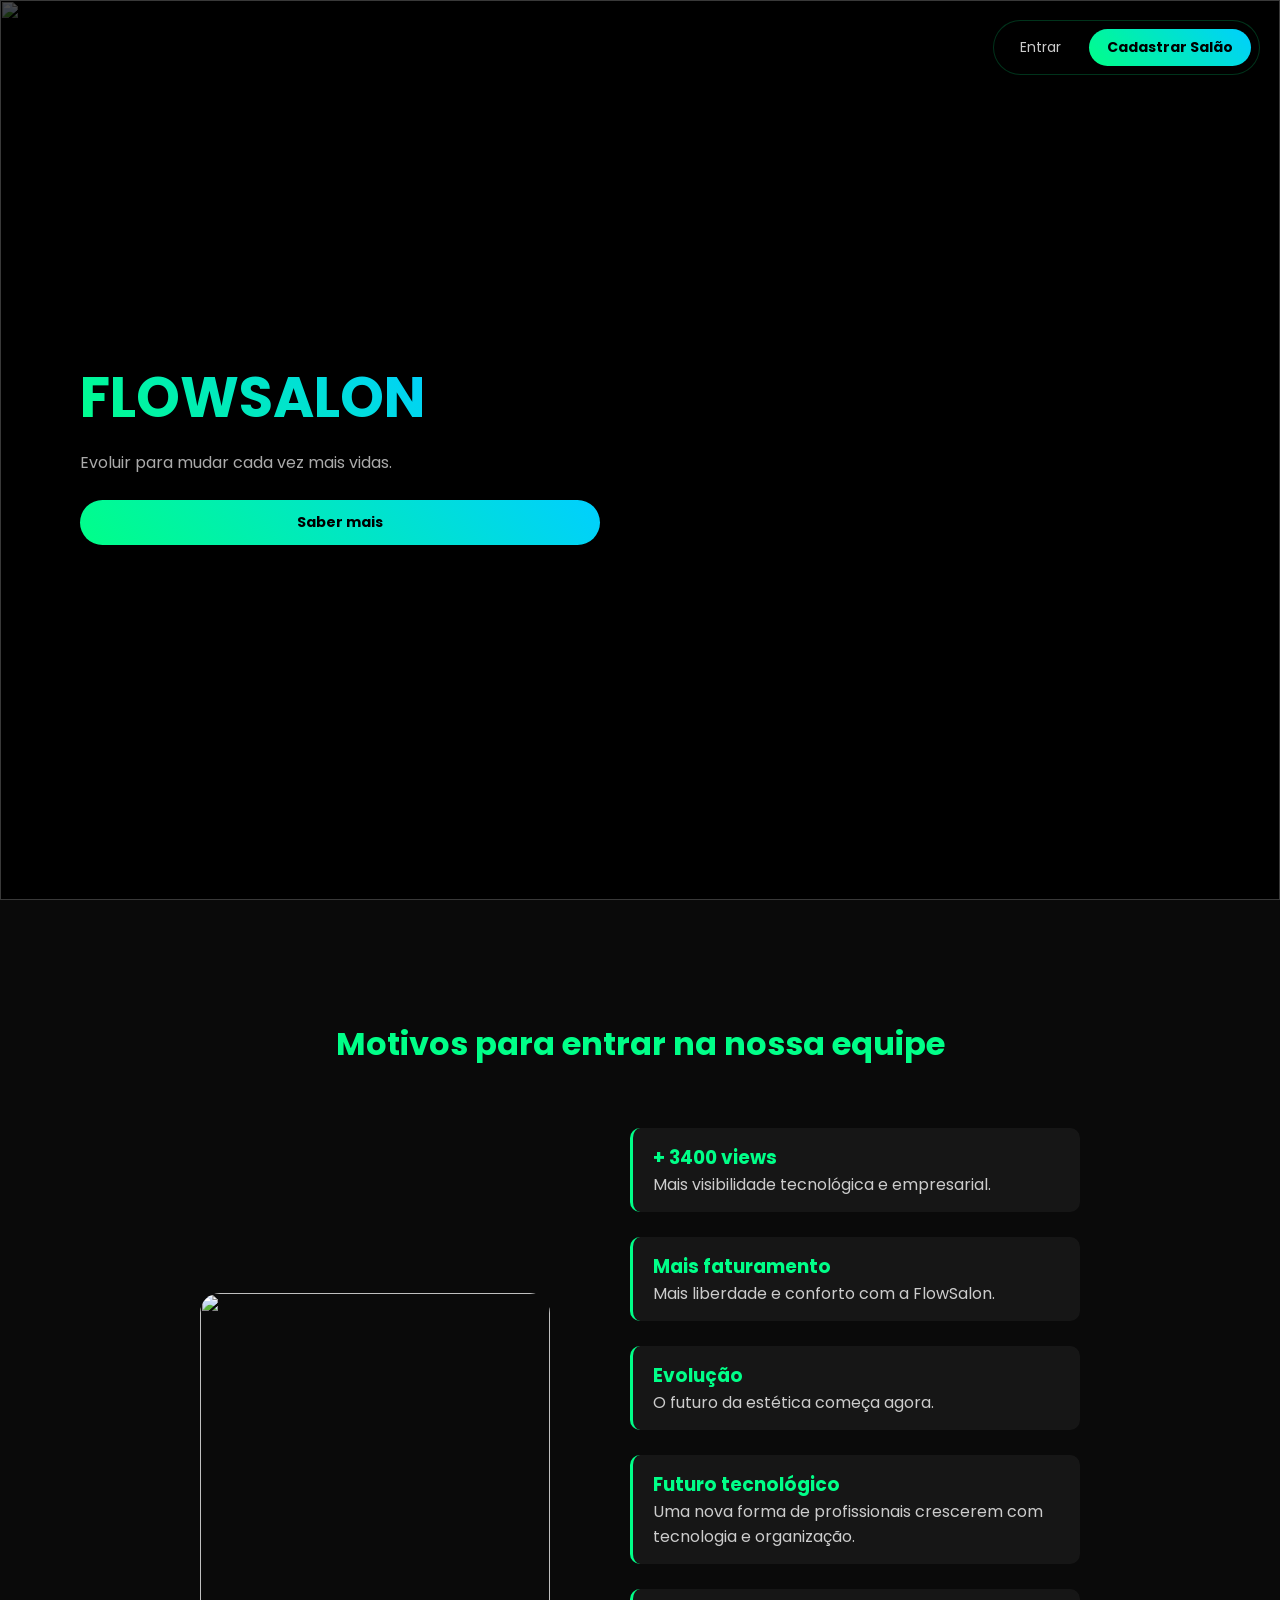
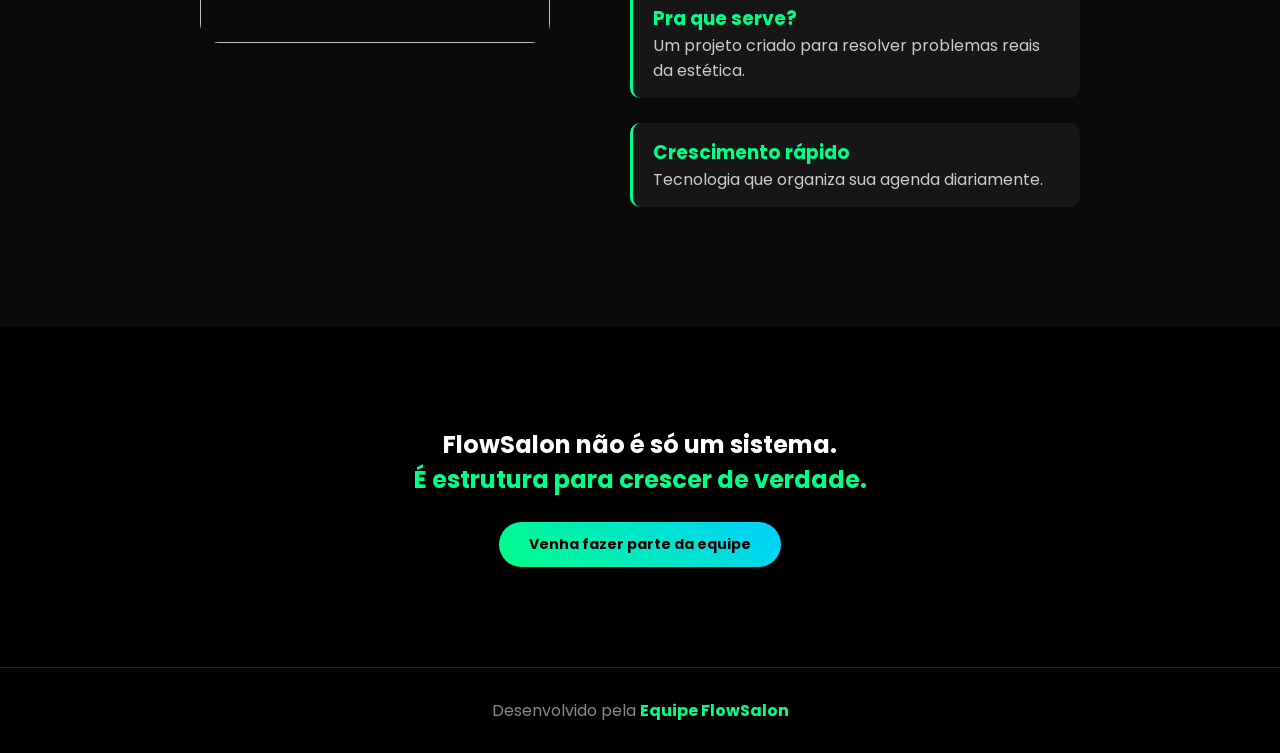
==== index.html @ 7b18e01c "Adicionando projeto FlowSalon" ====
<!DOCTYPE html>
<html lang="pt-br">
<head>
  <meta charset="UTF-8">
  <meta name="viewport" content="width=device-width, initial-scale=1.0">
  <title>FLOWSALON | Evolua seu Salão</title>

  <link href="https://fonts.googleapis.com/css2?family=Poppins:wght@300;400;600&display=swap" rel="stylesheet">

  <link rel="stylesheet" href="css/home.css">
</head>

<body>

<nav class="navbar">
  <div class="nav-box">
    <a href="login.html" class="btn ghost" style="text-decoration: none;">Entrar</a>
    <a href="cadastro-salao.html" class="btn primary" style="text-decoration: none;">Cadastrar Salão</a>
  </div>
</nav>


<div class="background">
  <img src="https://images.unsplash.com/photo-1517832606299-7ae9b720a186" class="active">
  <img src="https://images.unsplash.com/photo-1585747860715-2ba37e788b70">
  <img src="https://images.unsplash.com/photo-1600948836101-f9ffda59d250">
  <img src="https://images.unsplash.com/photo-1582095133179-bfd08e2fc6b3">
  <img src="https://images.unsplash.com/photo-1616394584738-fc6e612e71b9">
</div>
<div class="overlay"></div>


<section class="hero">
  <h1><span>FLOWSALON</span></h1>
  <p>Evoluir para mudar cada vez mais vidas.</p>
  <button id="btnScroll" class="btn primary cta">Saber mais</button>
</section>


<section class="motivos-section" id="convite">
  <h2 class="titulo">Motivos para entrar na nossa equipe</h2>

  <div class="container">
    <div class="imagem-box">
      <img src="https://images.unsplash.com/photo-1556742049-0cfed4f6a45d">
    </div>
     
    <div class="motivos-lista">
      <div class="motivo">
        <h3>+ <span class="contador" data-target="10000">0</span> views</h3>
        <p>Mais visibilidade tecnológica e empresarial.</p>
      </div>
      <div class="motivo">
        <h3>Mais faturamento</h3>
        <p>Mais liberdade e conforto com a FlowSalon.</p>
      </div>
      <div class="motivo">
        <h3>Evolução</h3>
        <p>O futuro da estética começa agora.</p>
      </div>
      <div class="motivo">
        <h3>Futuro tecnológico</h3>
        <p>Uma nova forma de profissionais crescerem com tecnologia e organização.</p>
      </div>
      <div class="motivo">
        <h3>Pra que serve?</h3>
        <p>Um projeto criado para resolver problemas reais da estética.</p>
      </div>
      <div class="motivo">
        <h3>Crescimento rápido</h3>
        <p>Tecnologia que organiza sua agenda diariamente.</p>
      </div>
    </div> 
  </div>
</section>

<section class="final">
  <h2>
    FlowSalon não é só um sistema.<br>
    <span>É estrutura para crescer de verdade.</span>
  </h2>

  <button id="btn-final-cadastro" class="btn primary cta">Venha fazer parte da equipe</button>
</section>

<footer class="rodape-equipe">
  <p>Desenvolvido pela <a href="equipe.html" class="link-neon">Equipe FlowSalon</a></p>
</footer>

<script src="js/home.js"></script>

</body>
</html>
---- css/home.css ----
* {
  margin: 0;
  padding: 0;
  box-sizing: border-box;
  font-family: 'Poppins', sans-serif;
}

body {
  color: white;
  background: black;
  overflow-x: hidden;
}

/* NAVBAR */
.navbar {
  position: fixed;
  top: 20px;
  right: 20px;
  z-index: 100;
}

.nav-box {
  display: flex;
  gap: 10px;
  padding: 8px;
  border-radius: 50px;
  background: rgba(0, 0, 0, 0.4);
  backdrop-filter: blur(15px);
  border: 1px solid rgba(0,255,136,0.2);
}

.btn {
  padding: 8px 18px;
  border-radius: 30px;
  font-size: 14px;
  border: none;
  cursor: pointer;
  transition: 0.3s;
}

.btn.ghost {
  background: transparent;
  color: #ccc;
}

.btn.outline {
  border: 1px solid #00ff88;
  background: transparent;
  color: #00ff88;
}

.btn.primary {
  background: linear-gradient(45deg, #00ff88, #00cfff);
  color: black;
  font-weight: bold;
}

.btn:hover {
  transform: translateY(-2px);
  box-shadow: 0 0 10px #00ff88,
              0 0 20px #00ff88;
}

.btn.primary:hover {
  box-shadow: 0 0 15px #00ff88,
              0 0 40px #00cfff;
}


.background {
  position: fixed;
  top: 0;        
  left: 0;       
  width: 100%;
  height: 100%;
  z-index: -2;
}

.background img {
  position: absolute;
  width: 100%;
  height: 100%;
  object-fit: cover;
  opacity: 0;
  transition: 2s;
}

.background img.active {
  opacity: 1;
}

.overlay {
  position: fixed;
  top: 0;        
  left: 0;       
  width: 100%;
  height: 100%;
  background: rgba(0,0,0,0.7);
  z-index: -1;
}

/* HERO */
.hero {
  height: 100vh;
  display: flex;
  flex-direction: column;
  justify-content: center;
  padding-left: 80px;
  max-width: 600px;
}

.hero h1 {
  font-size: 56px;
}

.hero span {
  background: linear-gradient(45deg, #00ff88, #00cfff);
  -webkit-background-clip: text;
  -webkit-text-fill-color: transparent;
}

.hero p {
  color: #aaa;
  margin-top: 10px;
}

/* BOTÕES */
button, .cta {
  margin-top: 25px;
  padding: 12px 30px;
  border-radius: 40px;
  border: none;
  cursor: pointer;
  font-weight: bold;
  background: linear-gradient(45deg, #00ff88, #00cfff);
  transition: all 0.3s ease;
  position: relative;
  overflow: hidden;
  color: black; /* FIX (texto invisível sem isso) */
}

/* brilho */
button:hover, .cta:hover {
  transform: scale(1.05);
  box-shadow: 
    0 0 10px #00ff88,
    0 0 25px #00ff88,
    0 0 50px #00cfff;
}


button::before, .cta::before {
  content: "";
  position: absolute;
  top: 0;
  left: -120%;
  width: 120%;
  height: 100%;
  background: linear-gradient(120deg, transparent, rgba(255,255,255,0.4), transparent);
  transition: 0.6s;
}

button:hover::before, .cta:hover::before {
  left: 120%;
}

/* MOTIVOS */
.motivos-section {
  padding: 120px 40px;
  background: #0a0a0a;
}

.titulo {
  text-align: center;
  color: #00ff88;
  font-size: 32px;
  margin-bottom: 60px;
}

.container {
  display: flex;
  align-items: center;
  justify-content: center;
  gap: 80px;
  flex-wrap: wrap;
}

/* IMAGEM */
.imagem-box {
  width: 350px;
  height: 350px;
  border-radius: 20px;
  overflow: hidden;
  position: relative;
}

.imagem-box::before {
  content: "";
  position: absolute;
  inset: -5px;
  background: linear-gradient(45deg, #00ff88, #00cfff);
  filter: blur(20px);
  z-index: -1;
}

.imagem-box img {
  width: 100%;
  height: 100%;
  object-fit: cover;
}

/* LISTA */
.motivos-lista {
  display: flex;
  flex-direction: column;
  gap: 25px;
  max-width: 450px;
}

.motivo {
  padding: 15px 20px;
  border-left: 3px solid #00ff88;
  background: rgba(255,255,255,0.05);
  border-radius: 10px;

  opacity: 0;
  transform: translateX(100px);
  transition: 0.6s ease;
}

.motivo:nth-child(even) {
  transform: translateX(-100px);
}

.motivo.show {
  opacity: 1;
  transform: translateX(0);
}

.motivo h3 {
  color: #00ff88;
}

.motivo p {
  color: #ccc;
}

/* RESPONSIVO */
@media (max-width: 768px) {
  .hero {
    padding-left: 20px;
  }

  .container {
    flex-direction: column;
  }

  .imagem-box {
    width: 100%;
    height: 250px;
  }
}
.final{
  padding:100px 40px;
  text-align:center;
}

.final span{
  color:#00ff88;
}

/* css/home.css - Estilo do Rodapé */
.rodape-equipe {
  text-align: center;
  padding: 30px;
  background: rgba(0, 0, 0, 0.8);
  border-top: 1px solid #1f2029;
  position: relative;
  z-index: 10;
}

.rodape-equipe p {
  color: #888;
  font-size: 1rem;
}

.link-neon {
  color: #00ff88;
  text-decoration: none;
  font-weight: bold;
  transition: 0.3s;
}

.link-neon:hover {
  text-shadow: 0 0 10px rgba(0, 255, 136, 0.8);
  letter-spacing: 1px;
}
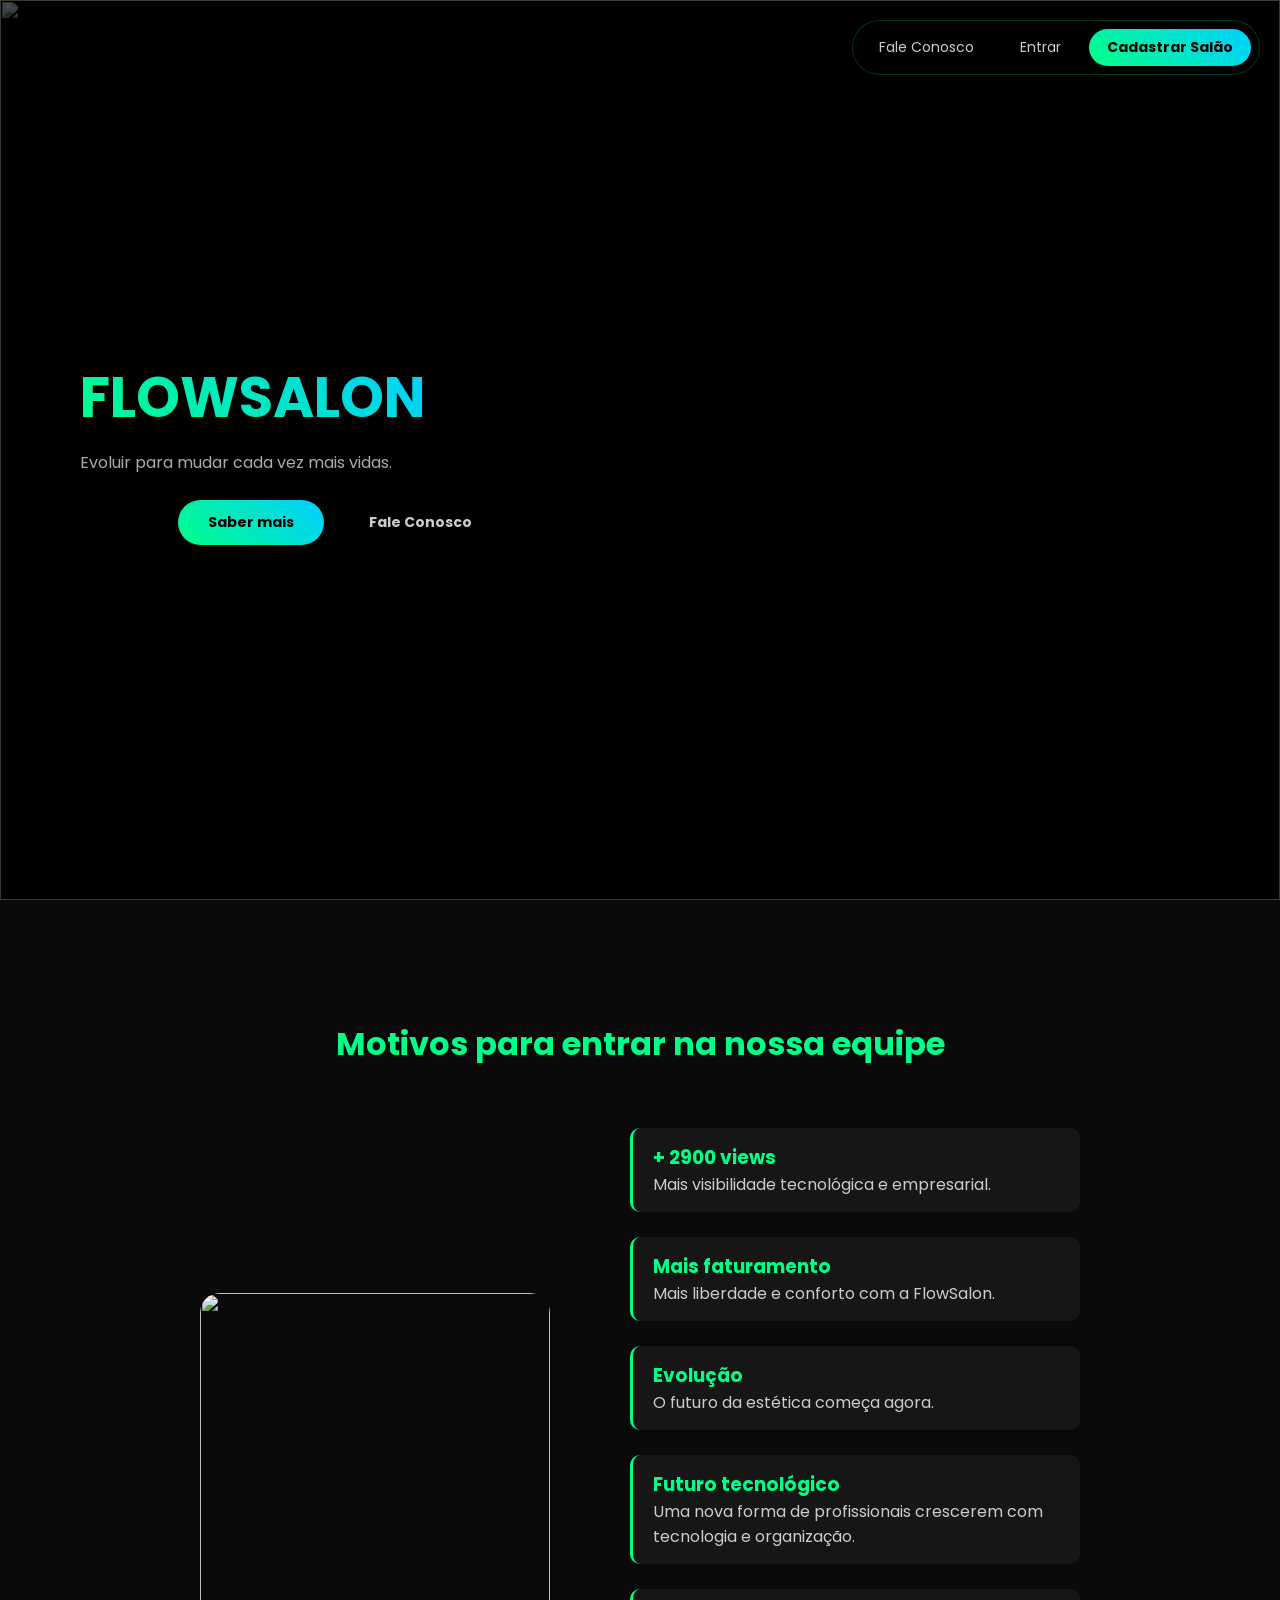
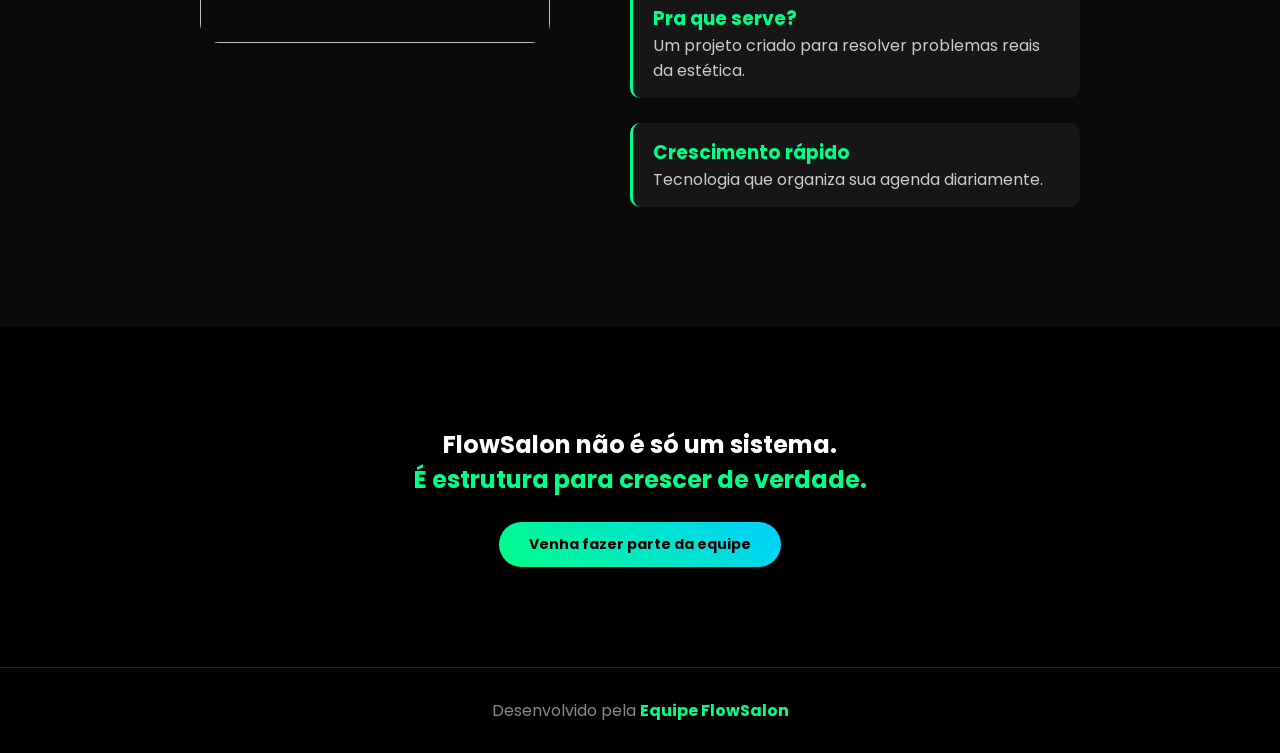
==== commit 0190bb36: "Atualiza o código do projeto" ====
--- a/index.html
+++ b/index.html
@@ -14,6 +14,7 @@
 
 <nav class="navbar">
   <div class="nav-box">
+    <a href="fale-conosco.html" class="btn ghost" style="text-decoration: none;">Fale Conosco</a>
     <a href="login.html" class="btn ghost" style="text-decoration: none;">Entrar</a>
     <a href="cadastro-salao.html" class="btn primary" style="text-decoration: none;">Cadastrar Salão</a>
   </div>
@@ -33,7 +34,11 @@
 <section class="hero">
   <h1><span>FLOWSALON</span></h1>
   <p>Evoluir para mudar cada vez mais vidas.</p>
-  <button id="btnScroll" class="btn primary cta">Saber mais</button>
+  
+  <div class="hero-buttons" style="display: flex; gap: 15px; justify-content: center;">
+    <button id="btnScroll" class="btn primary cta">Saber mais</button>
+    <a href="fale-conosco.html" class="btn ghost cta" style="text-decoration: none; display: flex; align-items: center;">Fale Conosco</a>
+  </div>
 </section>
 
 
